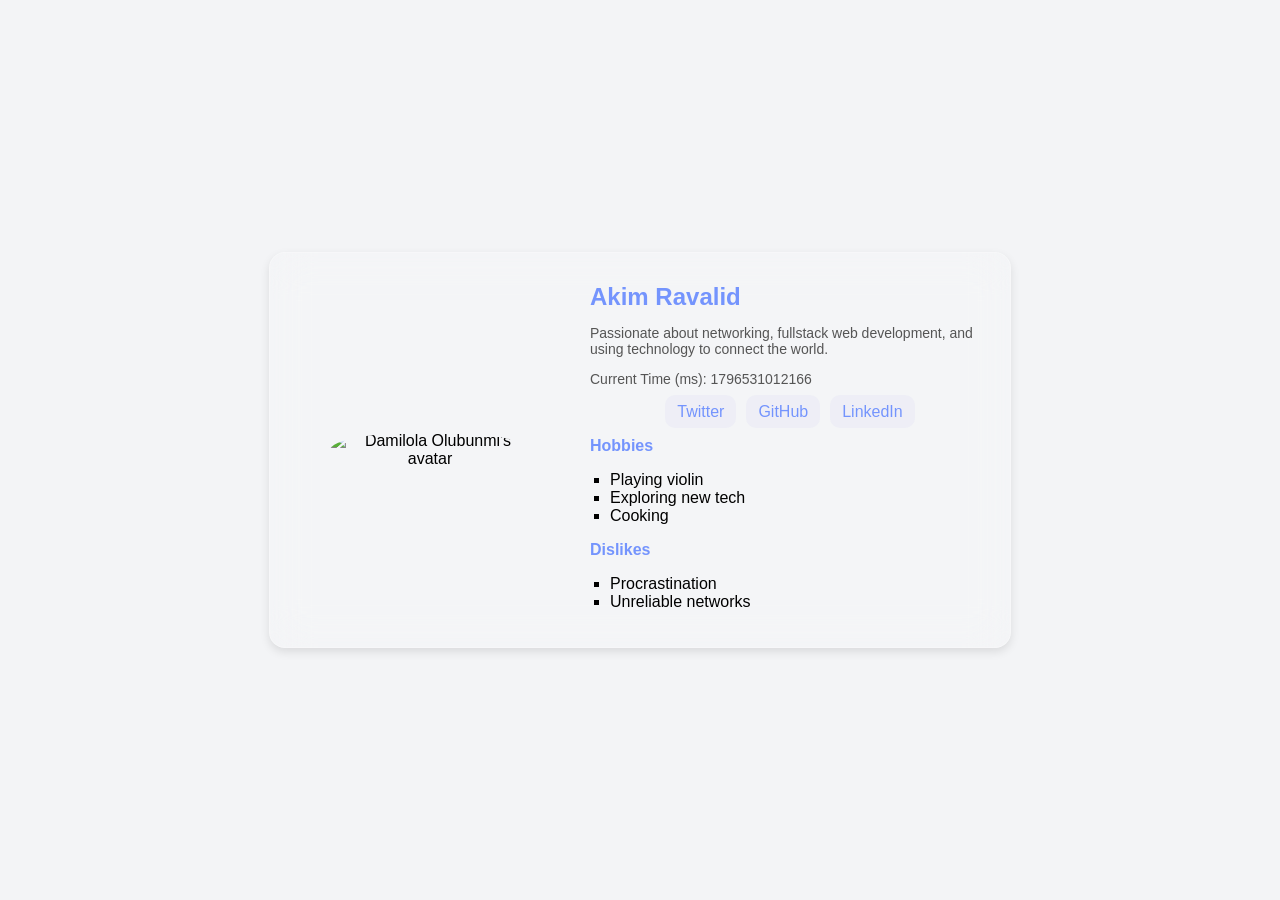
==== HNG Stage 0/profileCard.html @ 53e97258 "MY PROFILE CARD commit" ====
<!DOCTYPE html>
<html lang="en">
<head>
  <meta charset="UTF-8" />
  <meta name="viewport" content="width=device-width, initial-scale=1.0"/>
  <title>Profile Card</title>
  <link rel="stylesheet" href="profileCard.css" />
</head>
<body>
  <article data-testid="test-profile-card">
    <figure>
      <img data-testid="test-user-avatar" src="https://i.pravatar.cc/150?img=12" alt="Damilola Olubunmi's avatar">
    </figure>

    <div>
      <header>
        <h2 data-testid="test-user-name">Akim Ravalid</h2>
      </header>
      <p data-testid="test-user-bio">
        Passionate about networking, fullstack web development, and using technology to connect the world.
      </p>
      <p>Current Time (ms): <span data-testid="test-user-time" id = "time"></span></p>

      <nav>
        <ul data-testid="test-user-social-links">
          <li><a data-testid="test-user-social-twitter" href="https://twitter.com" target="_blank" rel="noopener noreferrer">Twitter</a></li>
          <li><a data-testid="test-user-social-github" href="https://github.com" target="_blank" rel="noopener noreferrer">GitHub</a></li>
          <li><a data-testid="test-user-social-linkedin" href="https://linkedin.com" target="_blank" rel="noopener noreferrer">LinkedIn</a></li>
        </ul>
      </nav>

      <section>
        <h3>Hobbies</h3>
        <ul data-testid="test-user-hobbies">
          <li>Playing violin</li>
          <li>Exploring new tech</li>
          <li>Cooking</li>
        </ul>
      </section>

      <section>
        <h3>Dislikes</h3>
        <ul data-testid="test-user-dislikes">
          <li>Procrastination</li>
          <li>Unreliable networks</li>
        </ul>
      </section>
    </div>
  </article>
  <script src="profileCard.js"></script>
</body>
</html>
---- HNG Stage 0/profileCard.css ----
body {
      font-family: Arial, sans-serif;
      background: #f3f4f6;
      display: flex;
      justify-content: center;
      align-items: center;
      height: 100vh;
      margin: 0;
    }
    article {
      background: rgba(255, 255, 255, 0.1);
      backdrop-filter: blur(20px);
      border: 1px solid rgba(255, 255, 255, 0.25);
      border-radius: 16px;
      box-shadow: 0 4px 10px rgba(0,0,0,0.1);
      display: flex;
      flex-wrap: wrap;
      padding: 20px;
      width: 90%;
      max-width: 500px;
      transition: transform 0.3s ease, box-shadow 0.3s ease;
    }
    article:hover {
      transform: translateY(-2px);
      box-shadow: 0 10px 30px rgba(0, 0, 0, 0.4);
    }
    figure {
      flex: 1 1 100%;
      text-align: center;
    }
    img {
      width: 120px;
      height: 120px;
      border-radius: 50%;
      object-fit: cover;
    }
    h2 {
      margin: 10px 0 5px;
      color: #7494fd;
    }
    p {
      color: #555;
      font-size: 14px;
    }
    nav ul {
      list-style: none;
      display: flex;
      justify-content: center;
      gap: 10px;
      padding: 0;
    }
    nav ul a {
      color: #7494fd;
      font-weight: 500;
      text-decoration: none;
      background: rgba(197, 197, 239, 0.15);
      padding: 8px 12px;
      border-radius: 10px;
      transition: all 0.3s ease;
    }
    /* a {
      text-decoration: none;
      color: #0077b6;
    } */
    nav ul a:hover,
    nav ul a:focus {
      background: rgba(255, 255, 255, 0.3);
      outline: none;
    }
    section {
      margin-top: 15px;
    }
    section h3{
      font-size: 1rem;
      margin-bottom: 5px;
      color: #7494fd;
    }
    ul {
      list-style-type: square;
      padding-left: 20px;
    }
    @media (min-width: 600px) {
      article {
        flex-wrap: nowrap;
        max-width: 700px;
        align-items: center;
      }
      figure {
        flex: 1;
      }
      div {
        flex: 2;
        padding-left: 20px;
      }
    }
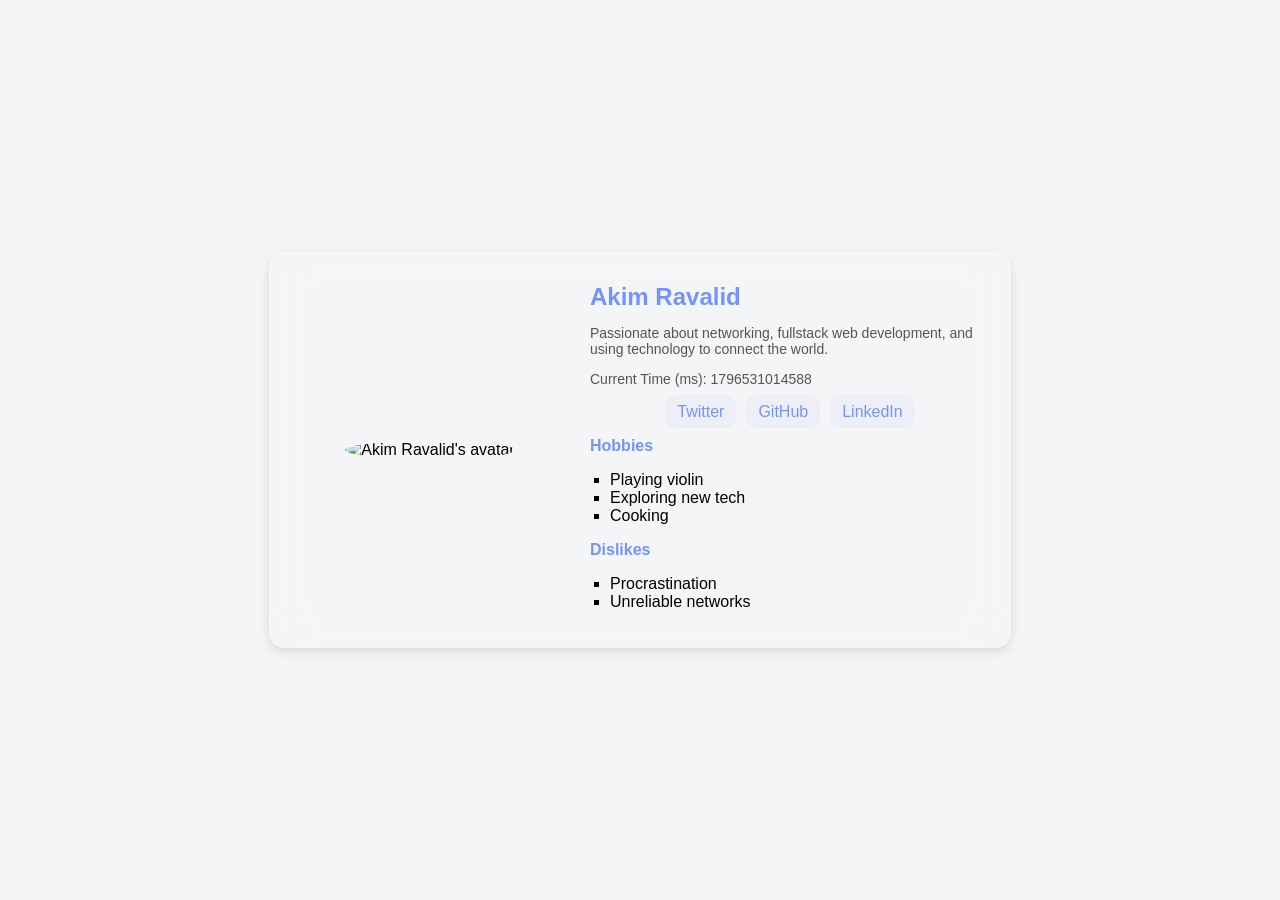
==== commit f337a594: "second commit that removed unnecessary code" ====
--- a/HNG Stage 0/profileCard.html
+++ b/HNG Stage 0/profileCard.html
@@ -9,7 +9,7 @@
 <body>
   <article data-testid="test-profile-card">
     <figure>
-      <img data-testid="test-user-avatar" src="https://i.pravatar.cc/150?img=12" alt="Damilola Olubunmi's avatar">
+      <img data-testid="test-user-avatar" src="https://i.pravatar.cc/150?img=12" alt="Akim Ravalid's avatar">
     </figure>
 
     <div>
--- a/HNG Stage 0/profileCard.css
+++ b/HNG Stage 0/profileCard.css
@@ -58,10 +58,6 @@
       border-radius: 10px;
       transition: all 0.3s ease;
     }
-    /* a {
-      text-decoration: none;
-      color: #0077b6;
-    } */
     nav ul a:hover,
     nav ul a:focus {
       background: rgba(255, 255, 255, 0.3);
